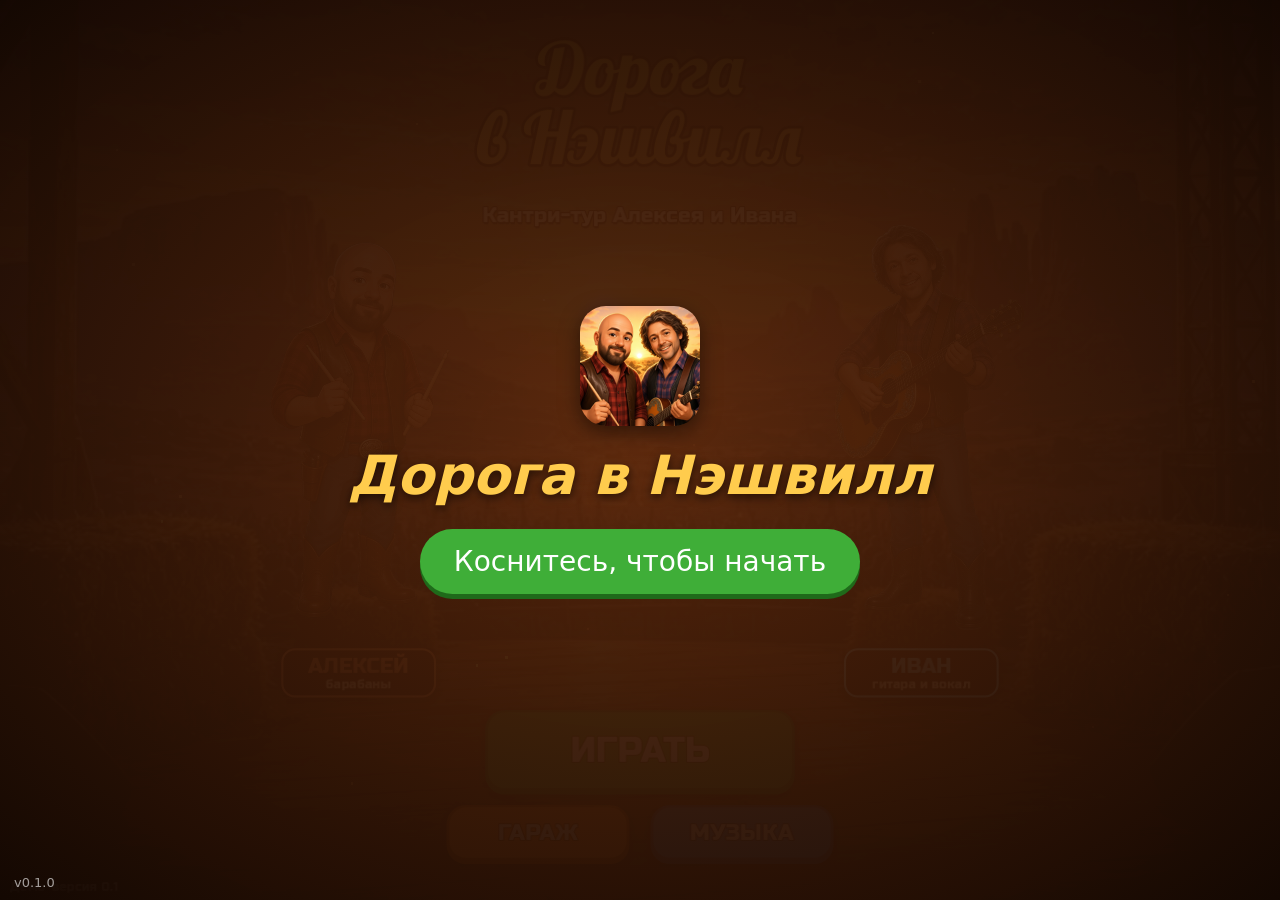
==== index.html @ 02eb7ff5 "Дорога в Нэшвилл — демо 0.1 (web/PWA)" ====
<!DOCTYPE html>
<html lang="en">
	<head>
		<meta charset="utf-8">
		<meta name="viewport" content="width=device-width, height=device-height, initial-scale=1, maximum-scale=1, user-scalable=no, viewport-fit=cover">
		<title>Дорога в Нэшвилл</title>
		<style>
html, body, #canvas {
	margin: 0;
	padding: 0;
	border: 0;
}

body {
	color: white;
	background-color: black;
	overflow: hidden;
	touch-action: none;
}

#canvas {
	display: block;
}

#canvas:focus {
	outline: none;
}

#status, #status-splash, #status-progress {
	position: absolute;
	left: 0;
	right: 0;
}

#status, #status-splash {
	top: 0;
	bottom: 0;
}

#status {
	background-color: #1f0f08;
	display: flex;
	flex-direction: column;
	justify-content: center;
	align-items: center;
	visibility: hidden;
}

#status-splash {
	max-height: 100%;
	max-width: 100%;
	margin: auto;
}

#status-splash.show-image--false {
	display: none;
}

#status-splash.fullsize--true {
	height: 100%;
	width: 100%;
	object-fit: contain;
}

#status-splash.use-filter--false {
	image-rendering: pixelated;
}

#status-progress, #status-notice {
	display: none;
}

#status-progress {
	bottom: 10%;
	width: 50%;
	margin: 0 auto;
}

#status-notice {
	background-color: #5b3943;
	border-radius: 0.5rem;
	border: 1px solid #9b3943;
	color: #e0e0e0;
	font-family: 'Noto Sans', 'Droid Sans', Arial, sans-serif;
	line-height: 1.3;
	margin: 0 2rem;
	overflow: hidden;
	padding: 1rem;
	text-align: center;
	z-index: 1;
}
		</style>
		<link id="-gd-engine-icon" rel="icon" type="image/png" href="index.icon.png" />
<link rel="apple-touch-icon" href="index.apple-touch-icon.png"/>
<link rel="manifest" href="index.manifest.json">

	<!-- iPhone/PWA: Safari → «На экран Домой» -->
<meta name="apple-mobile-web-app-capable" content="yes">
<meta name="mobile-web-app-capable" content="yes">
<meta name="apple-mobile-web-app-status-bar-style" content="black-translucent">
<meta name="apple-mobile-web-app-title" content="Нэшвилл">
<meta name="theme-color" content="#1f0f07">
<link rel="apple-touch-icon" sizes="180x180" href="index.180x180.png">
<style>
  html, body { background:#1f0f07; overscroll-behavior:none; -webkit-user-select:none; user-select:none;
               -webkit-touch-callout:none; -webkit-tap-highlight-color:transparent; touch-action:none; }
  #canvas { touch-action:none; }
  #rotate-overlay { display:none; position:fixed; inset:0; z-index:9999; background:linear-gradient(#ff9a3c,#5a1e0e);
    color:#fff; font-family:-apple-system,system-ui,sans-serif; text-align:center; align-items:center; justify-content:center;
    flex-direction:column; padding:24px; }
  #rotate-overlay b { font-size:26px; display:block; margin-bottom:8px; }
  @media (orientation: landscape) and (max-height: 500px) { #rotate-overlay { display:flex; } }
  #rz-tap { position:fixed; inset:0; z-index:9990; display:flex; flex-direction:column; align-items:center; justify-content:center;
    background:radial-gradient(ellipse at center, rgba(90,40,12,.95), rgba(20,8,2,.98)); color:#fff; cursor:pointer;
    font-family:-apple-system,system-ui,sans-serif; text-align:center; -webkit-user-select:none; user-select:none; }
  #rz-tap h1 { margin:0 0 22px; font-size:min(10vw,54px); color:#ffcc4d; text-shadow:0 3px 10px rgba(0,0,0,.6); font-style:italic; }
  #rz-tap .go { font-size:min(6vw,28px); padding:16px 34px; border-radius:40px; background:#3fae38; box-shadow:0 5px 0 #1f6a1a;
    animation:rzp 1.4s ease-in-out infinite; }
  #rz-tap .ver { position:absolute; left:14px; bottom:calc(env(safe-area-inset-bottom) + 10px); font-size:13px; opacity:.6; }
  @keyframes rzp { 0%,100%{transform:scale(1)} 50%{transform:scale(1.06)} }
  #rz-diag { display:none; }
</style>
<script>
  // v1.3.4 — звук на iPhone, вариант «надёжно»:
  //  • экран «Коснитесь, чтобы начать»: внутри касания создаём/возобновляем AudioContext, играем короткий сигнал через Web Audio
  //    и через <audio>, ставим navigator.audioSession.type = 'playback' (iOS 17+: не глушится переключателем «Бесшумно»);
  //  • контекст, созданный в жесте, отдаём движку Godot (он не создаёт свой «заблокированный»); sampleRate не навязываем —
  //    iOS работает на 48 кГц (BT-гарнитуры — 16/48 кГц), Godot сам подстраивается под ctx.sampleRate;
  //  • возобновление на каждом жесте, после фона/звонка (iOS-состояние "interrupted"), пауза звука в фоне;
  //  • диагностика: ?audiodebug=1 или кнопка «Проверка звука».
  (function () {
    var VERSION = '0.1.0';
    window.NV_VERSION = VERSION;
    var AC = window.AudioContext || window.webkitAudioContext;
    var ctxs = [], primed = null, primedTaken = false, log = [];
    function L(m) { log.push(new Date().toTimeString().slice(0, 8) + ' ' + m); if (log.length > 40) log.shift(); }
    function track(c, who) { ctxs.push(c); L('AudioContext #' + ctxs.length + ' (' + who + ') ' + c.state + ' ' + c.sampleRate + ' Гц');
      try { c.addEventListener('statechange', function () { L('ctx -> ' + c.state); if (c.state !== 'running' && c.state !== 'closed' && !document.hidden) setTimeout(function () { resumeAll(false); }, 250); }); } catch (e) {}
      return c; }
    if (AC) {
      var Wrapped = function (opts) {
        if (primed && !primedTaken && primed.state !== 'closed') { primedTaken = true; L('движок получил контекст из касания'); return primed; }
        var c; try { c = new AC(); } catch (e) { c = new AC(opts); }   // без sampleRate: родная частота устройства
        primedTaken = true; return track(c, 'движок');
      };
      Wrapped.prototype = AC.prototype;
      window.AudioContext = Wrapped; if (window.webkitAudioContext) window.webkitAudioContext = Wrapped;
    }
    // Индикатор: доходит ли реальный сигнал до выхода (динамик/наушники). Анализатор → gain 0 → destination, звук не меняет.
    var outPeak = 0, outMax = 0, conn = window.AudioNode && AudioNode.prototype.connect;
    function meter(c) {
      if (c.__rzm) return c.__rzm;
      try { var a = c.createAnalyser(), g = c.createGain(); a.fftSize = 1024; g.gain.value = 0; a.__rz = g.__rz = 1;
        conn.call(a, g); conn.call(g, c.destination); c.__rzm = a; var buf = new Float32Array(1024);
        setInterval(function () { if (!diag || diag.style.display === 'none') return; a.getFloatTimeDomainData(buf); var m = 0;
          for (var i = 0; i < buf.length; i++) { var x = buf[i] < 0 ? -buf[i] : buf[i]; if (x > m) m = x; } outPeak = m; if (m > outMax) outMax = m; }, 100);
      } catch (e) { c.__rzm = null; }
      return c.__rzm;
    }
    if (conn) AudioNode.prototype.connect = function (t) {
      var r = conn.apply(this, arguments);
      try { if (!this.__rz && window.AudioDestinationNode && t instanceof AudioDestinationNode) { var m = meter(this.context); if (m) conn.call(this, m); } } catch (e) {}
      return r;
    };
    var hasSession = !!(navigator.audioSession && 'type' in navigator.audioSession);
    function setSession() { try { if (hasSession && navigator.audioSession.type !== 'playback') { navigator.audioSession.type = 'playback'; L('audioSession = playback'); } } catch (e) { L('audioSession err ' + e); } }
    setSession();
    function wavUrl(freq, sec, amp) {   // WAV в памяти: тишина (freq=0) или тон
      var sr = 22050, n = Math.round(sr * sec), b = new ArrayBuffer(44 + n * 2), v = new DataView(b),
          w = function (o, t) { for (var i = 0; i < t.length; i++) v.setUint8(o + i, t.charCodeAt(i)); };
      w(0, 'RIFF'); v.setUint32(4, 36 + n * 2, true); w(8, 'WAVEfmt '); v.setUint32(16, 16, true); v.setUint16(20, 1, true); v.setUint16(22, 1, true);
      v.setUint32(24, sr, true); v.setUint32(28, sr * 2, true); v.setUint16(32, 2, true); v.setUint16(34, 16, true); w(36, 'data'); v.setUint32(40, n * 2, true);
      for (var i = 0; i < n; i++) { var env = Math.min(1, i / 400, (n - i) / 2000);
        v.setInt16(44 + i * 2, freq ? Math.round(Math.sin(2 * Math.PI * freq * i / sr) * amp * env * 32767) : 0, true); }
      return URL.createObjectURL(new Blob([b], { type: 'audio/wav' }));
    }
    var silent = null, beepUrl = null;
    function playSilent() {   // запасной путь для iOS < 17: тихий <audio> переводит звук страницы в «медиа»
      if (hasSession || document.hidden) return;
      try { if (!silent) { silent = new Audio(wavUrl(0, 0.5, 0)); silent.loop = true; silent.setAttribute('playsinline', ''); silent.setAttribute('x-webkit-airplay', 'deny'); }
            if (silent.paused) { var p = silent.play(); if (p && p.catch) p.catch(function (e) { L('silent audio: ' + e.name); }); } } catch (e) {}
    }
    function htmlBeep() {
      try { if (!beepUrl) beepUrl = wavUrl(880, 0.35, 0.35); var a = new Audio(beepUrl); a.setAttribute('playsinline', '');
            var p = a.play(); L('HTML audio: play()'); if (p && p.then) p.then(function () { L('HTML audio: играет'); }, function (e) { L('HTML audio ОШИБКА: ' + e.name); }); } catch (e) { L('HTML audio ОШИБКА ' + e); }
    }
    function chime(c, loud) {   // короткий сигнал прямо в destination контекста (в обход Godot)
      try { var t = c.currentTime + 0.02, g = c.createGain(), o = c.createOscillator(); o.type = 'triangle';
            o.frequency.setValueAtTime(660, t); o.frequency.setValueAtTime(990, t + 0.12);
            g.gain.setValueAtTime(0.0001, t); g.gain.exponentialRampToValueAtTime(loud ? 0.35 : 0.18, t + 0.02); g.gain.exponentialRampToValueAtTime(0.0001, t + 0.32);
            o.connect(g); g.connect(c.destination); o.start(t); o.stop(t + 0.35); L('WebAudio сигнал (' + c.state + ')'); } catch (e) { L('WebAudio ОШИБКА ' + e); }
    }
    function kick(c) { try { var b = c.createBuffer(1, 1, 22050), s = c.createBufferSource(); s.buffer = b; s.connect(c.destination); s.start(0); } catch (e) {} }
    function resumeAll(gesture) {
      if (document.hidden) return;
      setSession();
      if (gesture) playSilent();
      ctxs.forEach(function (c) {
        if (c.state === 'closed') return;
        if (c.state !== 'running') { try { var p = c.resume(); if (p && p.catch) p.catch(function (e) { L('resume ОШИБКА ' + e.name); }); } catch (e) {} }
        if (gesture) kick(c);
      });
    }
    function mainCtx() {
      for (var i = 0; i < ctxs.length; i++) if (ctxs[i].state !== 'closed') return ctxs[i];
      if (!AC) return null;
      try { primed = track(new AC(), 'касание'); } catch (e) { L('AudioContext ОШИБКА ' + e); return null; }
      return primed;
    }
    // Главная разблокировка — синхронно внутри касания экрана «Коснитесь, чтобы начать».
    function unlockTap() {
      setSession();
      var c = mainCtx();
      resumeAll(true);
      if (c) chime(c, false);
      htmlBeep();
    }
    function onGesture() { resumeAll(true); }
    ['touchend', 'pointerup', 'mousedown', 'click', 'keydown'].forEach(function (ev) {
      window.addEventListener(ev, onGesture, { capture: true, passive: true });
    });
    function onHidden() {
      ctxs.forEach(function (c) { try { if (c.state === 'running') c.suspend(); } catch (e) {} });
      if (silent && !silent.paused) try { silent.pause(); } catch (e) {}
    }
    document.addEventListener('visibilitychange', function () { if (document.hidden) onHidden(); else resumeAll(false); });
    window.addEventListener('pagehide', onHidden);
    window.addEventListener('pageshow', function () { resumeAll(false); });
    window.addEventListener('focus', function () { resumeAll(false); });
    document.addEventListener('gesturestart', function (e) { e.preventDefault(); });

    // Обновление: новый service worker сразу берёт управление — перезагружаем страницу один раз.
    if ('serviceWorker' in navigator) {
      var hadCtl = !!navigator.serviceWorker.controller, reloaded = false;
      navigator.serviceWorker.addEventListener('controllerchange', function () {
        L('service worker обновлён'); if (hadCtl && !reloaded && tapVisible()) { reloaded = true; location.reload(); } });
      window.addEventListener('load', function () { navigator.serviceWorker.getRegistration().then(function (r) { if (r) r.update().catch(function () {}); }); });
    }

    // ---------- экран «Коснитесь, чтобы начать» и диагностика ----------
    var tap = null, diag = null, timer = 0, debugWanted = /[?&]audiodebug=1/.test(location.search);
    function tapVisible() { return tap && tap.style.display !== 'none'; }
    function buildTap() {
      tap = document.createElement('div'); tap.id = 'rz-tap';
      tap.innerHTML = '<img src="index.180x180.png" style="width:120px;height:120px;border-radius:26px;margin-bottom:18px;box-shadow:0 6px 20px rgba(0,0,0,.5)"><h1>Дорога в Нэшвилл</h1><div class="go">Коснитесь, чтобы начать</div><div class="ver">v' + VERSION + '</div>';
      var done = function (e) {
        var isDbg = e.target && e.target.classList && e.target.classList.contains('dbg');
        unlockTap(); tap.style.display = 'none';
        if (isDbg || debugWanted) openDiag();
        if (e.cancelable) e.preventDefault();
      };
      tap.addEventListener('touchend', done, false);
      tap.addEventListener('click', done, false);
      document.body.appendChild(tap);
    }
    function btn(txt, cls, fn) { var b = document.createElement('button'); b.textContent = txt; if (cls) b.className = cls;
      b.addEventListener('click', function (e) { e.stopPropagation(); fn(); refresh(); }); return b; }
    function openDiag() {
      if (!diag) {
        diag = document.createElement('div'); diag.id = 'rz-diag';
        var row = document.createElement('div');
        row.appendChild(btn('Тест WebAudio', 'w', function () { resumeAll(true); var c = mainCtx(); if (c) chime(c, true); }));
        row.appendChild(btn('Тест HTML audio', 'w', function () { resumeAll(true); htmlBeep(); }));
        row.appendChild(btn('Тест Godot звук', 'w', function () { resumeAll(true); window.rubezhGodotTest = (window.rubezhGodotTest || 0) + 1; L('Godot тест #' + window.rubezhGodotTest); }));
        row.appendChild(btn('Обновить игру', 'r', function () { hardUpdate(); }));
        row.appendChild(btn('Закрыть', '', function () { diag.style.display = 'none'; clearInterval(timer); }));
        diag.appendChild(row);
        var pre = document.createElement('pre'); pre.id = 'rz-diag-pre'; diag.appendChild(pre);
        diag.addEventListener('touchend', function (e) { e.stopPropagation(); }, false);
        document.body.appendChild(diag);
      }
      diag.style.display = 'block'; refresh(); clearInterval(timer); timer = setInterval(refresh, 500);
    }
    var cacheNames = '…';
    function refresh() {
      if (!diag) return;
      if (window.caches) caches.keys().then(function (k) { cacheNames = k.map(function (n) { return n.split('-sw-cache-')[1] || n; }).join(', ') || 'нет'; });
      var g = window.rubezhGodotAudio, lines = [];
      lines.push('Версия страницы: v' + VERSION + '   Godot: ' + (g ? 'v' + g.version : '— (игра ещё грузится)'));
      lines.push('Service worker: ' + (navigator.serviceWorker && navigator.serviceWorker.controller ? 'активен' : 'нет') + '   кэш: ' + cacheNames);
      lines.push('AudioContext: ' + ctxs.length + ' шт. ' + ctxs.map(function (c, i) { return '#' + (i + 1) + ' ' + c.state + ' ' + c.sampleRate + 'Гц t=' + c.currentTime.toFixed(1) +
        (c.baseLatency ? ' lat=' + (c.baseLatency * 1000).toFixed(0) + 'мс' : ''); }).join(' | '));
      lines.push('Сигнал на выходе: сейчас ' + outPeak.toFixed(3) + ', максимум ' + outMax.toFixed(3) + (outMax > 0.005 ? '  ✔ звук идёт' : '  ✘ тишина'));
      lines.push('audioSession: ' + (hasSession ? navigator.audioSession.type + ' / ' + (navigator.audioSession.state || '?') : 'нет (iOS < 17?)') + '   тихий <audio>: ' + (silent ? (silent.paused ? 'пауза' : 'играет') : 'нет'));
      if (g) {
        lines.push('Godot: mix_rate=' + g.mix_rate + ' режим=' + (g.playback_type === 1 ? 'sample' : g.playback_type === 0 ? 'stream' : g.playback_type) +
          '  музыка «' + g.music + '» ' + (g.music_playing ? 'играет' : 'НЕ играет') + '  звуков сейчас: ' + g.sfx_playing);
        lines.push('Громкость (настройки): музыка ' + Math.round(g.music_vol * 100) + '%  звуки ' + Math.round(g.sfx_vol * 100) + '%  голос ' + Math.round(g.voice_vol * 100) + '%');
        lines.push('Шины: ' + g.buses.map(function (b) { return b.name + ' ' + b.db + 'дБ' + (b.mute ? ' MUTE' : ''); }).join(', '));
      }
      lines.push('Устройство: ' + navigator.userAgent.replace(/^Mozilla\/5.0 /, '').slice(0, 110) + (navigator.standalone ? '  [с экрана Домой]' : ''));
      lines.push('');
      lines.push('Журнал:'); lines = lines.concat(log.slice(-14).reverse());
      document.getElementById('rz-diag-pre').textContent = lines.join('\n');
    }
    function hardUpdate() {
      L('обновление: сброс кэша…');
      var jobs = [];
      if (navigator.serviceWorker) jobs.push(navigator.serviceWorker.getRegistrations().then(function (rs) { return Promise.all(rs.map(function (r) { return r.unregister(); })); }));
      if (window.caches) jobs.push(caches.keys().then(function (ks) { return Promise.all(ks.map(function (k) { return caches.delete(k); })); }));
      Promise.all(jobs).catch(function () {}).then(function () { location.replace(location.pathname + '?v=' + Date.now() + (debugWanted ? '&audiodebug=1' : '')); });
    }
    window.rubezhAudioState = function () {
      return { version: VERSION, contexts: ctxs.map(function (c) { return c.state + '@' + c.sampleRate; }),
               session: hasSession ? navigator.audioSession.type : 'n/a', silentLoop: !!(silent && !silent.paused), log: log.slice() };
    };
    window.rubezhOpenAudioDebug = openDiag;
    if (document.body) buildTap(); else document.addEventListener('DOMContentLoaded', buildTap);
  })();
</script>
<style>#nv-safe-probe { position:fixed; left:0; top:0; width:0; height:0; visibility:hidden; pointer-events:none;
  padding:env(safe-area-inset-top) env(safe-area-inset-right) env(safe-area-inset-bottom) env(safe-area-inset-left); }</style>
<script>
  window.nvSafe = function () {
    var p = document.getElementById('nv-safe-probe');
    if (!p && document.body) { p = document.createElement('div'); p.id = 'nv-safe-probe'; document.body.appendChild(p); }
    var l = 0, t = 0, r = 0, b = 0;
    if (p) { var cs = getComputedStyle(p); l = parseFloat(cs.paddingLeft) || 0; t = parseFloat(cs.paddingTop) || 0;
             r = parseFloat(cs.paddingRight) || 0; b = parseFloat(cs.paddingBottom) || 0; }
    return [l, t, r, b, window.innerWidth, window.innerHeight].join(',');
  };
</script>

</head>
	<body>
<div id="rotate-overlay"><b>Поверни телефон вертикально</b>Игра играется в портретном режиме</div>
		<canvas id="canvas">
			Your browser does not support the canvas tag.
		</canvas>

		<noscript>
			Your browser does not support JavaScript.
		</noscript>

		<div id="status">
			<img id="status-splash" class="show-image--true fullsize--false use-filter--true" src="index.png" alt="">
			<progress id="status-progress"></progress>
			<div id="status-notice"></div>
		</div>

		<script src="index.js"></script>
		<script>
const GODOT_CONFIG = {"args":[],"canvasResizePolicy":2,"emscriptenPoolSize":8,"ensureCrossOriginIsolationHeaders":false,"executable":"index","experimentalVK":false,"fileSizes":{"index.pck":19084008,"index.wasm":39514754},"focusCanvas":true,"gdextensionLibs":[],"godotPoolSize":4,"serviceWorker":"index.service.worker.js"};
const GODOT_THREADS_ENABLED = false;
const engine = new Engine(GODOT_CONFIG);

(function () {
	const statusOverlay = document.getElementById('status');
	const statusProgress = document.getElementById('status-progress');
	const statusNotice = document.getElementById('status-notice');

	let initializing = true;
	let statusMode = '';

	function setStatusMode(mode) {
		if (statusMode === mode || !initializing) {
			return;
		}
		if (mode === 'hidden') {
			statusOverlay.remove();
			initializing = false;
			return;
		}
		statusOverlay.style.visibility = 'visible';
		statusProgress.style.display = mode === 'progress' ? 'block' : 'none';
		statusNotice.style.display = mode === 'notice' ? 'block' : 'none';
		statusMode = mode;
	}

	function setStatusNotice(text) {
		while (statusNotice.lastChild) {
			statusNotice.removeChild(statusNotice.lastChild);
		}
		const lines = text.split('\n');
		lines.forEach((line) => {
			statusNotice.appendChild(document.createTextNode(line));
			statusNotice.appendChild(document.createElement('br'));
		});
	}

	function displayFailureNotice(err) {
		console.error(err);
		if (err instanceof Error) {
			setStatusNotice(err.message);
		} else if (typeof err === 'string') {
			setStatusNotice(err);
		} else {
			setStatusNotice('An unknown error occurred.');
		}
		setStatusMode('notice');
		initializing = false;
	}

	const missing = Engine.getMissingFeatures({
		threads: GODOT_THREADS_ENABLED,
	});

	if (missing.length !== 0) {
		if (GODOT_CONFIG['serviceWorker'] && GODOT_CONFIG['ensureCrossOriginIsolationHeaders'] && 'serviceWorker' in navigator) {
			let serviceWorkerRegistrationPromise;
			try {
				serviceWorkerRegistrationPromise = navigator.serviceWorker.getRegistration();
			} catch (err) {
				serviceWorkerRegistrationPromise = Promise.reject(new Error('Service worker registration failed.'));
			}
			// There's a chance that installing the service worker would fix the issue
			Promise.race([
				serviceWorkerRegistrationPromise.then((registration) => {
					if (registration != null) {
						return Promise.reject(new Error('Service worker already exists.'));
					}
					return registration;
				}).then(() => engine.installServiceWorker()),
				// For some reason, `getRegistration()` can stall
				new Promise((resolve) => {
					setTimeout(() => resolve(), 2000);
				}),
			]).then(() => {
				// Reload if there was no error.
				window.location.reload();
			}).catch((err) => {
				console.error('Error while registering service worker:', err);
			});
		} else {
			// Display the message as usual
			const missingMsg = 'Error\nThe following features required to run Godot projects on the Web are missing:\n';
			displayFailureNotice(missingMsg + missing.join('\n'));
		}
	} else {
		setStatusMode('progress');
		engine.startGame({
			'onProgress': function (current, total) {
				if (current > 0 && total > 0) {
					statusProgress.value = current;
					statusProgress.max = total;
				} else {
					statusProgress.removeAttribute('value');
					statusProgress.removeAttribute('max');
				}
			},
		}).then(() => {
			setStatusMode('hidden');
		}, displayFailureNotice);
	}
}());
		</script>
	</body>
</html>
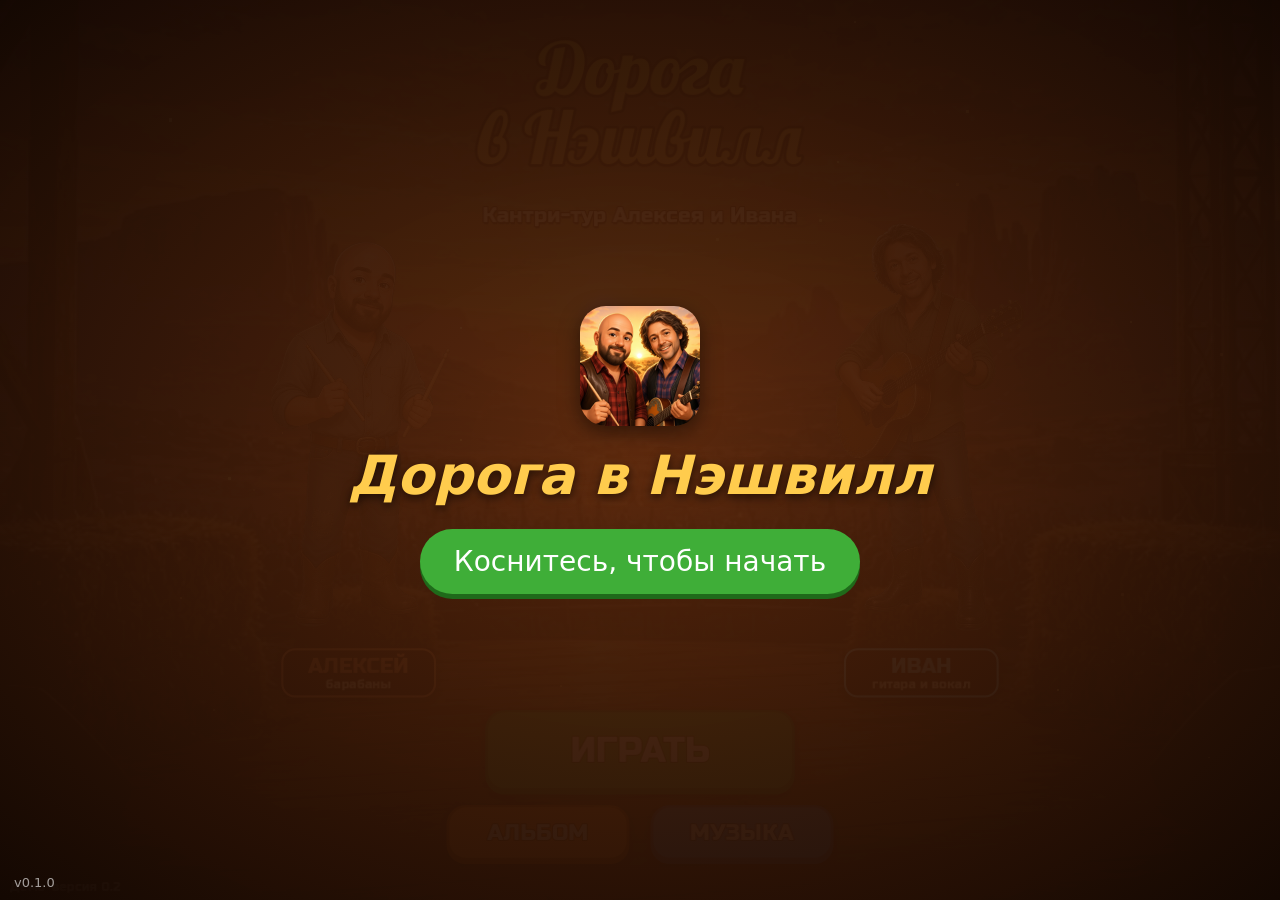
==== commit b0655839: "v0.2: exploration, travel, collecting, tiers" ====
--- a/index.html
+++ b/index.html
@@ -340,7 +340,7 @@
 
 		<script src="index.js"></script>
 		<script>
-const GODOT_CONFIG = {"args":[],"canvasResizePolicy":2,"emscriptenPoolSize":8,"ensureCrossOriginIsolationHeaders":false,"executable":"index","experimentalVK":false,"fileSizes":{"index.pck":19084008,"index.wasm":39514754},"focusCanvas":true,"gdextensionLibs":[],"godotPoolSize":4,"serviceWorker":"index.service.worker.js"};
+const GODOT_CONFIG = {"args":[],"canvasResizePolicy":2,"emscriptenPoolSize":8,"ensureCrossOriginIsolationHeaders":false,"executable":"index","experimentalVK":false,"fileSizes":{"index.pck":36750616,"index.wasm":39514754},"focusCanvas":true,"gdextensionLibs":[],"godotPoolSize":4,"serviceWorker":"index.service.worker.js"};
 const GODOT_THREADS_ENABLED = false;
 const engine = new Engine(GODOT_CONFIG);
 
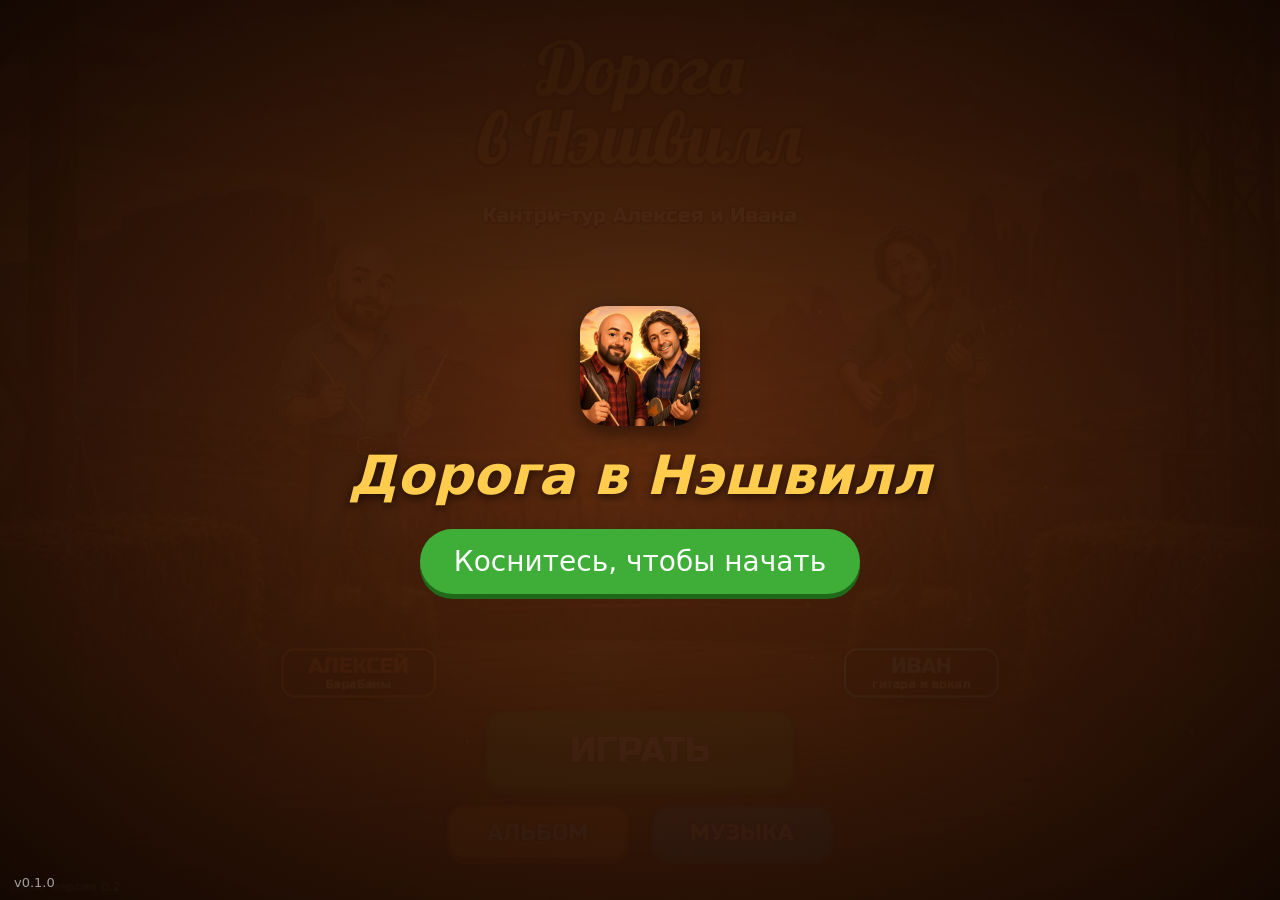
==== commit be10c05f: "v0.2 credits" ====
--- a/index.html
+++ b/index.html
@@ -340,7 +340,7 @@
 
 		<script src="index.js"></script>
 		<script>
-const GODOT_CONFIG = {"args":[],"canvasResizePolicy":2,"emscriptenPoolSize":8,"ensureCrossOriginIsolationHeaders":false,"executable":"index","experimentalVK":false,"fileSizes":{"index.pck":36750616,"index.wasm":39514754},"focusCanvas":true,"gdextensionLibs":[],"godotPoolSize":4,"serviceWorker":"index.service.worker.js"};
+const GODOT_CONFIG = {"args":[],"canvasResizePolicy":2,"emscriptenPoolSize":8,"ensureCrossOriginIsolationHeaders":false,"executable":"index","experimentalVK":false,"fileSizes":{"index.pck":36750632,"index.wasm":39514754},"focusCanvas":true,"gdextensionLibs":[],"godotPoolSize":4,"serviceWorker":"index.service.worker.js"};
 const GODOT_THREADS_ENABLED = false;
 const engine = new Engine(GODOT_CONFIG);
 
